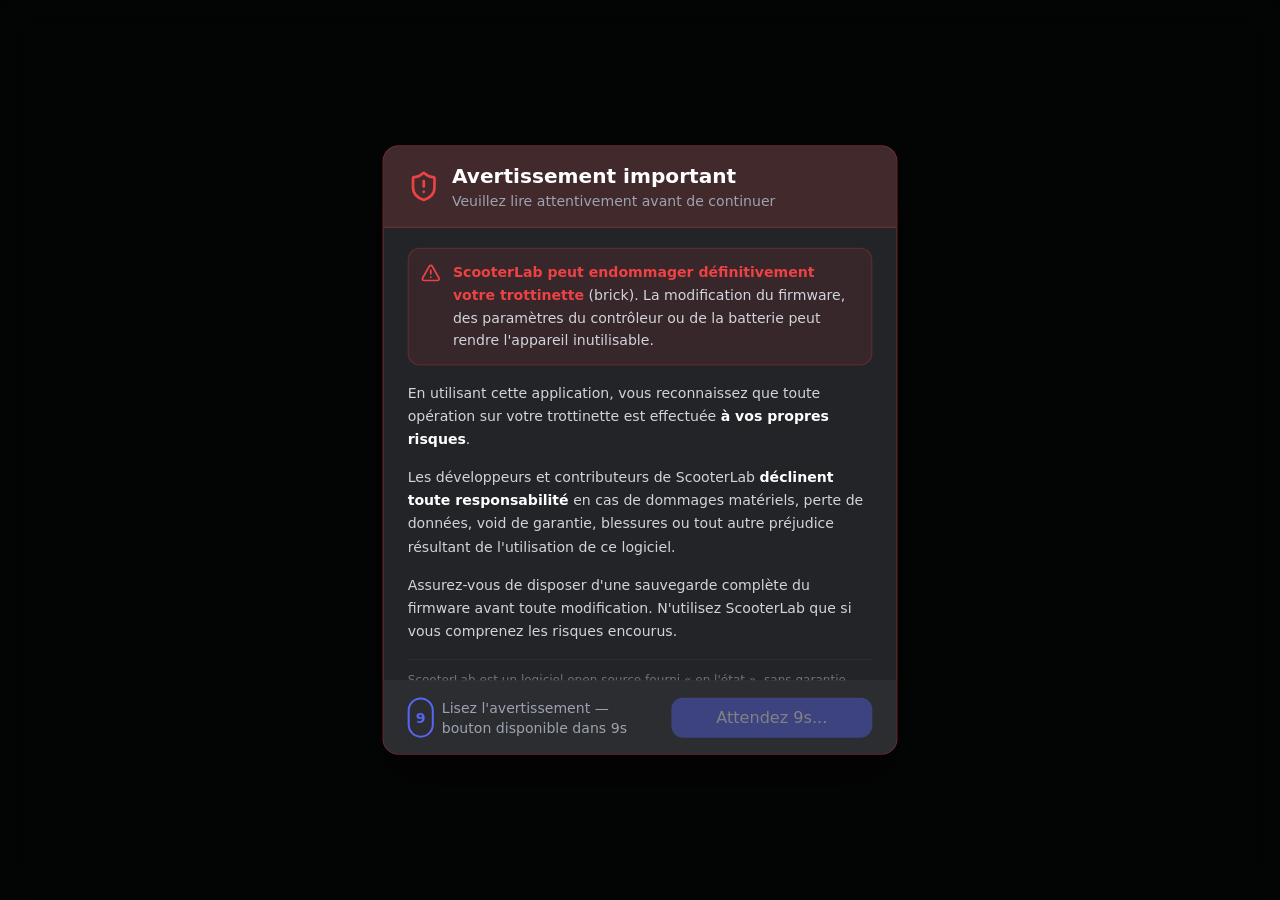
==== app/index.html @ 697a250a "deploy: radiateurdeclio-lang/scooterlab@ceca004b50b285045d79c290aec0c08822aff042" ====
<!doctype html>
<html lang="en" class="dark">
  <head>
    <meta charset="UTF-8" />
    <link rel="icon" type="image/svg+xml" href="/app/scooterlab.svg" />
    <meta name="viewport" content="width=device-width, initial-scale=1.0" />
    <title>ScooterLab</title>
    <script type="module" crossorigin src="/app/assets/index-BvXPfKAX.js"></script>
    <link rel="stylesheet" crossorigin href="/app/assets/index-wMk4Keot.css">
  </head>
  <body class="bg-surface text-gray-100 antialiased">
    <div id="root"></div>
  </body>
</html>
---- app/assets/index-wMk4Keot.css ----
*,:before,:after{--tw-border-spacing-x: 0;--tw-border-spacing-y: 0;--tw-translate-x: 0;--tw-translate-y: 0;--tw-rotate: 0;--tw-skew-x: 0;--tw-skew-y: 0;--tw-scale-x: 1;--tw-scale-y: 1;--tw-pan-x: ;--tw-pan-y: ;--tw-pinch-zoom: ;--tw-scroll-snap-strictness: proximity;--tw-gradient-from-position: ;--tw-gradient-via-position: ;--tw-gradient-to-position: ;--tw-ordinal: ;--tw-slashed-zero: ;--tw-numeric-figure: ;--tw-numeric-spacing: ;--tw-numeric-fraction: ;--tw-ring-inset: ;--tw-ring-offset-width: 0px;--tw-ring-offset-color: #fff;--tw-ring-color: rgb(59 130 246 / .5);--tw-ring-offset-shadow: 0 0 #0000;--tw-ring-shadow: 0 0 #0000;--tw-shadow: 0 0 #0000;--tw-shadow-colored: 0 0 #0000;--tw-blur: ;--tw-brightness: ;--tw-contrast: ;--tw-grayscale: ;--tw-hue-rotate: ;--tw-invert: ;--tw-saturate: ;--tw-sepia: ;--tw-drop-shadow: ;--tw-backdrop-blur: ;--tw-backdrop-brightness: ;--tw-backdrop-contrast: ;--tw-backdrop-grayscale: ;--tw-backdrop-hue-rotate: ;--tw-backdrop-invert: ;--tw-backdrop-opacity: ;--tw-backdrop-saturate: ;--tw-backdrop-sepia: ;--tw-contain-size: ;--tw-contain-layout: ;--tw-contain-paint: ;--tw-contain-style: }::backdrop{--tw-border-spacing-x: 0;--tw-border-spacing-y: 0;--tw-translate-x: 0;--tw-translate-y: 0;--tw-rotate: 0;--tw-skew-x: 0;--tw-skew-y: 0;--tw-scale-x: 1;--tw-scale-y: 1;--tw-pan-x: ;--tw-pan-y: ;--tw-pinch-zoom: ;--tw-scroll-snap-strictness: proximity;--tw-gradient-from-position: ;--tw-gradient-via-position: ;--tw-gradient-to-position: ;--tw-ordinal: ;--tw-slashed-zero: ;--tw-numeric-figure: ;--tw-numeric-spacing: ;--tw-numeric-fraction: ;--tw-ring-inset: ;--tw-ring-offset-width: 0px;--tw-ring-offset-color: #fff;--tw-ring-color: rgb(59 130 246 / .5);--tw-ring-offset-shadow: 0 0 #0000;--tw-ring-shadow: 0 0 #0000;--tw-shadow: 0 0 #0000;--tw-shadow-colored: 0 0 #0000;--tw-blur: ;--tw-brightness: ;--tw-contrast: ;--tw-grayscale: ;--tw-hue-rotate: ;--tw-invert: ;--tw-saturate: ;--tw-sepia: ;--tw-drop-shadow: ;--tw-backdrop-blur: ;--tw-backdrop-brightness: ;--tw-backdrop-contrast: ;--tw-backdrop-grayscale: ;--tw-backdrop-hue-rotate: ;--tw-backdrop-invert: ;--tw-backdrop-opacity: ;--tw-backdrop-saturate: ;--tw-backdrop-sepia: ;--tw-contain-size: ;--tw-contain-layout: ;--tw-contain-paint: ;--tw-contain-style: }*,:before,:after{box-sizing:border-box;border-width:0;border-style:solid;border-color:#e5e7eb}:before,:after{--tw-content: ""}html,:host{line-height:1.5;-webkit-text-size-adjust:100%;-moz-tab-size:4;-o-tab-size:4;tab-size:4;font-family:Segoe UI,system-ui,-apple-system,sans-serif;font-feature-settings:normal;font-variation-settings:normal;-webkit-tap-highlight-color:transparent}body{margin:0;line-height:inherit}hr{height:0;color:inherit;border-top-width:1px}abbr:where([title]){-webkit-text-decoration:underline dotted;text-decoration:underline dotted}h1,h2,h3,h4,h5,h6{font-size:inherit;font-weight:inherit}a{color:inherit;text-decoration:inherit}b,strong{font-weight:bolder}code,kbd,samp,pre{font-family:Cascadia Code,Consolas,monospace;font-feature-settings:normal;font-variation-settings:normal;font-size:1em}small{font-size:80%}sub,sup{font-size:75%;line-height:0;position:relative;vertical-align:baseline}sub{bottom:-.25em}sup{top:-.5em}table{text-indent:0;border-color:inherit;border-collapse:collapse}button,input,optgroup,select,textarea{font-family:inherit;font-feature-settings:inherit;font-variation-settings:inherit;font-size:100%;font-weight:inherit;line-height:inherit;letter-spacing:inherit;color:inherit;margin:0;padding:0}button,select{text-transform:none}button,input:where([type=button]),input:where([type=reset]),input:where([type=submit]){-webkit-appearance:button;background-color:transparent;background-image:none}:-moz-focusring{outline:auto}:-moz-ui-invalid{box-shadow:none}progress{vertical-align:baseline}::-webkit-inner-spin-button,::-webkit-outer-spin-button{height:auto}[type=search]{-webkit-appearance:textfield;outline-offset:-2px}::-webkit-search-decoration{-webkit-appearance:none}::-webkit-file-upload-button{-webkit-appearance:button;font:inherit}summary{display:list-item}blockquote,dl,dd,h1,h2,h3,h4,h5,h6,hr,figure,p,pre{margin:0}fieldset{margin:0;padding:0}legend{padding:0}ol,ul,menu{list-style:none;margin:0;padding:0}dialog{padding:0}textarea{resize:vertical}input::-moz-placeholder,textarea::-moz-placeholder{opacity:1;color:#9ca3af}input::placeholder,textarea::placeholder{opacity:1;color:#9ca3af}button,[role=button]{cursor:pointer}:disabled{cursor:default}img,svg,video,canvas,audio,iframe,embed,object{display:block;vertical-align:middle}img,video{max-width:100%;height:auto}[hidden]:where(:not([hidden=until-found])){display:none}*{--tw-border-opacity: 1;border-color:rgb(46 48 53 / var(--tw-border-opacity, 1))}body{overflow:hidden;--tw-bg-opacity: 1;background-color:rgb(26 27 30 / var(--tw-bg-opacity, 1));--tw-text-opacity: 1;color:rgb(243 244 246 / var(--tw-text-opacity, 1))}::-webkit-scrollbar{height:.5rem;width:.5rem}::-webkit-scrollbar-track{background-color:transparent}::-webkit-scrollbar-thumb{border-radius:9999px;--tw-bg-opacity: 1;background-color:rgb(63 65 71 / var(--tw-bg-opacity, 1))}::-webkit-scrollbar-thumb:hover{--tw-bg-opacity: 1;background-color:rgb(53 55 60 / var(--tw-bg-opacity, 1))}.glass-panel{border-radius:16px;border-width:1px;--tw-border-opacity: 1;border-color:rgb(46 48 53 / var(--tw-border-opacity, 1));background-color:#232428cc;--tw-backdrop-blur: blur(12px);backdrop-filter:var(--tw-backdrop-blur) var(--tw-backdrop-brightness) var(--tw-backdrop-contrast) var(--tw-backdrop-grayscale) var(--tw-backdrop-hue-rotate) var(--tw-backdrop-invert) var(--tw-backdrop-opacity) var(--tw-backdrop-saturate) var(--tw-backdrop-sepia)}.nav-item{display:flex;align-items:center;gap:.75rem;border-radius:12px;padding:.625rem .75rem;--tw-text-opacity: 1;color:rgb(156 163 175 / var(--tw-text-opacity, 1));transition-property:all;transition-timing-function:cubic-bezier(.4,0,.2,1);transition-duration:.2s}.nav-item:hover{--tw-bg-opacity: 1;background-color:rgb(53 55 60 / var(--tw-bg-opacity, 1));--tw-text-opacity: 1;color:rgb(243 244 246 / var(--tw-text-opacity, 1))}.nav-item-active{border-width:1px;border-color:#5865f233;background-color:#5865f226;--tw-text-opacity: 1;color:rgb(114 137 218 / var(--tw-text-opacity, 1))}.stat-card{border-radius:16px;border-width:1px;--tw-border-opacity: 1;border-color:rgb(46 48 53 / var(--tw-border-opacity, 1));background-color:#232428cc;--tw-backdrop-blur: blur(12px);backdrop-filter:var(--tw-backdrop-blur) var(--tw-backdrop-brightness) var(--tw-backdrop-contrast) var(--tw-backdrop-grayscale) var(--tw-backdrop-hue-rotate) var(--tw-backdrop-invert) var(--tw-backdrop-opacity) var(--tw-backdrop-saturate) var(--tw-backdrop-sepia);display:flex;flex-direction:column;gap:.25rem;padding:1rem}.btn-primary{border-radius:12px;--tw-bg-opacity: 1;background-color:rgb(88 101 242 / var(--tw-bg-opacity, 1));padding:.5rem 1rem;font-weight:500;--tw-text-opacity: 1;color:rgb(255 255 255 / var(--tw-text-opacity, 1));transition-property:all;transition-timing-function:cubic-bezier(.4,0,.2,1);transition-duration:.2s}.btn-primary:hover{--tw-bg-opacity: 1;background-color:rgb(71 82 196 / var(--tw-bg-opacity, 1))}.btn-primary:active{--tw-scale-x: .98;--tw-scale-y: .98;transform:translate(var(--tw-translate-x),var(--tw-translate-y)) rotate(var(--tw-rotate)) skew(var(--tw-skew-x)) skewY(var(--tw-skew-y)) scaleX(var(--tw-scale-x)) scaleY(var(--tw-scale-y))}.btn-primary:disabled{cursor:not-allowed;opacity:.5}.btn-secondary{border-radius:12px;border-width:1px;--tw-border-opacity: 1;border-color:rgb(46 48 53 / var(--tw-border-opacity, 1));--tw-bg-opacity: 1;background-color:rgb(43 45 49 / var(--tw-bg-opacity, 1));padding:.5rem 1rem;font-weight:500;--tw-text-opacity: 1;color:rgb(229 231 235 / var(--tw-text-opacity, 1));transition-property:all;transition-timing-function:cubic-bezier(.4,0,.2,1);transition-duration:.2s}.btn-secondary:hover{--tw-bg-opacity: 1;background-color:rgb(53 55 60 / var(--tw-bg-opacity, 1))}.btn-danger{border-radius:12px;border-width:1px;border-color:#ed42454d;background-color:#ed424533;padding:.5rem 1rem;font-weight:500;--tw-text-opacity: 1;color:rgb(237 66 69 / var(--tw-text-opacity, 1));transition-property:all;transition-timing-function:cubic-bezier(.4,0,.2,1);transition-duration:.2s}.btn-danger:hover{background-color:#ed42454d}.input-field{width:100%;border-radius:12px;border-width:1px;--tw-border-opacity: 1;border-color:rgb(46 48 53 / var(--tw-border-opacity, 1));--tw-bg-opacity: 1;background-color:rgb(43 45 49 / var(--tw-bg-opacity, 1));padding:.5rem .75rem;--tw-text-opacity: 1;color:rgb(243 244 246 / var(--tw-text-opacity, 1))}.input-field::-moz-placeholder{--tw-placeholder-opacity: 1;color:rgb(107 114 128 / var(--tw-placeholder-opacity, 1))}.input-field::placeholder{--tw-placeholder-opacity: 1;color:rgb(107 114 128 / var(--tw-placeholder-opacity, 1))}.input-field{transition-property:color,background-color,border-color,text-decoration-color,fill,stroke;transition-timing-function:cubic-bezier(.4,0,.2,1);transition-duration:.15s}.input-field:focus{border-color:#5865f280;outline:2px solid transparent;outline-offset:2px}.fixed{position:fixed}.inset-0{inset:0}.z-\[9999\]{z-index:9999}.m-3{margin:.75rem}.mx-3{margin-left:.75rem;margin-right:.75rem}.my-4{margin-top:1rem;margin-bottom:1rem}.mb-1{margin-bottom:.25rem}.mb-2{margin-bottom:.5rem}.mb-3{margin-bottom:.75rem}.mb-4{margin-bottom:1rem}.mb-6{margin-bottom:1.5rem}.ml-1{margin-left:.25rem}.mt-0\.5{margin-top:.125rem}.mt-1{margin-top:.25rem}.mt-2{margin-top:.5rem}.mt-3{margin-top:.75rem}.mt-4{margin-top:1rem}.block{display:block}.inline-block{display:inline-block}.flex{display:flex}.grid{display:grid}.h-10{height:2.5rem}.h-12{height:3rem}.h-16{height:4rem}.h-2{height:.5rem}.h-4{height:1rem}.h-48{height:12rem}.h-5{height:1.25rem}.h-6{height:1.5rem}.h-8{height:2rem}.h-9{height:2.25rem}.h-screen{height:100vh}.max-h-96{max-height:24rem}.max-h-\[50vh\]{max-height:50vh}.max-h-\[60vh\]{max-height:60vh}.w-10{width:2.5rem}.w-12{width:3rem}.w-16{width:4rem}.w-2{width:.5rem}.w-24{width:6rem}.w-4{width:1rem}.w-5{width:1.25rem}.w-6{width:1.5rem}.w-8{width:2rem}.w-9{width:2.25rem}.w-full{width:100%}.min-w-\[200px\]{min-width:200px}.max-w-lg{max-width:32rem}.max-w-md{max-width:28rem}.flex-1{flex:1 1 0%}.shrink-0{flex-shrink:0}.rotate-180{--tw-rotate: 180deg;transform:translate(var(--tw-translate-x),var(--tw-translate-y)) rotate(var(--tw-rotate)) skew(var(--tw-skew-x)) skewY(var(--tw-skew-y)) scaleX(var(--tw-scale-x)) scaleY(var(--tw-scale-y))}@keyframes pulse{50%{opacity:.5}}.animate-pulse{animation:pulse 2s cubic-bezier(.4,0,.6,1) infinite}@keyframes pulseSoft{0%,to{opacity:1}50%{opacity:.6}}.animate-pulse-soft{animation:pulseSoft 2s ease-in-out infinite}@keyframes spin{to{transform:rotate(360deg)}}.animate-spin{animation:spin 1s linear infinite}.cursor-pointer{cursor:pointer}.list-inside{list-style-position:inside}.list-disc{list-style-type:disc}.grid-cols-1{grid-template-columns:repeat(1,minmax(0,1fr))}.grid-cols-2{grid-template-columns:repeat(2,minmax(0,1fr))}.flex-col{flex-direction:column}.flex-wrap{flex-wrap:wrap}.items-start{align-items:flex-start}.items-center{align-items:center}.justify-center{justify-content:center}.justify-between{justify-content:space-between}.gap-2{gap:.5rem}.gap-3{gap:.75rem}.gap-4{gap:1rem}.space-y-1>:not([hidden])~:not([hidden]){--tw-space-y-reverse: 0;margin-top:calc(.25rem * calc(1 - var(--tw-space-y-reverse)));margin-bottom:calc(.25rem * var(--tw-space-y-reverse))}.space-y-2>:not([hidden])~:not([hidden]){--tw-space-y-reverse: 0;margin-top:calc(.5rem * calc(1 - var(--tw-space-y-reverse)));margin-bottom:calc(.5rem * var(--tw-space-y-reverse))}.space-y-3>:not([hidden])~:not([hidden]){--tw-space-y-reverse: 0;margin-top:calc(.75rem * calc(1 - var(--tw-space-y-reverse)));margin-bottom:calc(.75rem * var(--tw-space-y-reverse))}.space-y-4>:not([hidden])~:not([hidden]){--tw-space-y-reverse: 0;margin-top:calc(1rem * calc(1 - var(--tw-space-y-reverse)));margin-bottom:calc(1rem * var(--tw-space-y-reverse))}.overflow-hidden{overflow:hidden}.overflow-y-auto{overflow-y:auto}.truncate{overflow:hidden;text-overflow:ellipsis;white-space:nowrap}.break-all{word-break:break-all}.rounded-2xl{border-radius:16px}.rounded-full{border-radius:9999px}.rounded-lg{border-radius:.5rem}.rounded-xl{border-radius:12px}.border{border-width:1px}.border-2{border-width:2px}.border-b{border-bottom-width:1px}.border-r{border-right-width:1px}.border-t{border-top-width:1px}.border-accent{--tw-border-opacity: 1;border-color:rgb(88 101 242 / var(--tw-border-opacity, 1))}.border-accent\/30{border-color:#5865f24d}.border-border-subtle{--tw-border-opacity: 1;border-color:rgb(46 48 53 / var(--tw-border-opacity, 1))}.border-border-subtle\/50{border-color:#2e303580}.border-danger\/25{border-color:#ed424540}.border-danger\/30{border-color:#ed42454d}.border-danger\/40{border-color:#ed424566}.border-info\/30{border-color:#00b0f44d}.border-red-400\/30{border-color:#f871714d}.border-success\/30{border-color:#3ba55d4d}.border-warning\/30{border-color:#faa81a4d}.border-t-transparent{border-top-color:transparent}.bg-accent{--tw-bg-opacity: 1;background-color:rgb(88 101 242 / var(--tw-bg-opacity, 1))}.bg-accent\/10{background-color:#5865f21a}.bg-accent\/15{background-color:#5865f226}.bg-accent\/20{background-color:#5865f233}.bg-black\/85{background-color:#000000d9}.bg-danger\/10{background-color:#ed42451a}.bg-danger\/15{background-color:#ed424526}.bg-danger\/20{background-color:#ed424533}.bg-gray-500{--tw-bg-opacity: 1;background-color:rgb(107 114 128 / var(--tw-bg-opacity, 1))}.bg-info\/15{background-color:#00b0f426}.bg-success{--tw-bg-opacity: 1;background-color:rgb(59 165 93 / var(--tw-bg-opacity, 1))}.bg-success\/10{background-color:#3ba55d1a}.bg-success\/20{background-color:#3ba55d33}.bg-surface{--tw-bg-opacity: 1;background-color:rgb(26 27 30 / var(--tw-bg-opacity, 1))}.bg-surface-overlay{--tw-bg-opacity: 1;background-color:rgb(43 45 49 / var(--tw-bg-opacity, 1))}.bg-surface-raised{--tw-bg-opacity: 1;background-color:rgb(35 36 40 / var(--tw-bg-opacity, 1))}.bg-warning{--tw-bg-opacity: 1;background-color:rgb(250 168 26 / var(--tw-bg-opacity, 1))}.bg-warning\/10{background-color:#faa81a1a}.bg-warning\/15{background-color:#faa81a26}.bg-warning\/20{background-color:#faa81a33}.bg-gradient-to-br{background-image:linear-gradient(to bottom right,var(--tw-gradient-stops))}.from-accent{--tw-gradient-from: #5865f2 var(--tw-gradient-from-position);--tw-gradient-to: rgb(88 101 242 / 0) var(--tw-gradient-to-position);--tw-gradient-stops: var(--tw-gradient-from), var(--tw-gradient-to)}.from-surface{--tw-gradient-from: #1a1b1e var(--tw-gradient-from-position);--tw-gradient-to: rgb(26 27 30 / 0) var(--tw-gradient-to-position);--tw-gradient-stops: var(--tw-gradient-from), var(--tw-gradient-to)}.via-surface{--tw-gradient-to: rgb(26 27 30 / 0) var(--tw-gradient-to-position);--tw-gradient-stops: var(--tw-gradient-from), #1a1b1e var(--tw-gradient-via-position), var(--tw-gradient-to)}.to-\[\#12131a\]{--tw-gradient-to: #12131a var(--tw-gradient-to-position)}.to-accent-muted{--tw-gradient-to: #7289da var(--tw-gradient-to-position)}.\!p-4{padding:1rem!important}.p-2{padding:.5rem}.p-3{padding:.75rem}.p-4{padding:1rem}.p-5{padding:1.25rem}.p-6{padding:1.5rem}.px-2{padding-left:.5rem;padding-right:.5rem}.px-3{padding-left:.75rem;padding-right:.75rem}.px-4{padding-left:1rem;padding-right:1rem}.px-6{padding-left:1.5rem;padding-right:1.5rem}.py-0\.5{padding-top:.125rem;padding-bottom:.125rem}.py-1{padding-top:.25rem;padding-bottom:.25rem}.py-1\.5{padding-top:.375rem;padding-bottom:.375rem}.py-16{padding-top:4rem;padding-bottom:4rem}.py-2{padding-top:.5rem;padding-bottom:.5rem}.py-4{padding-top:1rem;padding-bottom:1rem}.py-5{padding-top:1.25rem;padding-bottom:1.25rem}.pt-3{padding-top:.75rem}.pt-4{padding-top:1rem}.text-center{text-align:center}.font-mono{font-family:Cascadia Code,Consolas,monospace}.text-2xl{font-size:1.5rem;line-height:2rem}.text-3xl{font-size:1.875rem;line-height:2.25rem}.text-lg{font-size:1.125rem;line-height:1.75rem}.text-sm{font-size:.875rem;line-height:1.25rem}.text-xl{font-size:1.25rem;line-height:1.75rem}.text-xs{font-size:.75rem;line-height:1rem}.font-bold{font-weight:700}.font-medium{font-weight:500}.font-normal{font-weight:400}.font-semibold{font-weight:600}.uppercase{text-transform:uppercase}.leading-relaxed{line-height:1.625}.tracking-tight{letter-spacing:-.025em}.tracking-wider{letter-spacing:.05em}.text-accent{--tw-text-opacity: 1;color:rgb(88 101 242 / var(--tw-text-opacity, 1))}.text-accent-muted{--tw-text-opacity: 1;color:rgb(114 137 218 / var(--tw-text-opacity, 1))}.text-danger{--tw-text-opacity: 1;color:rgb(237 66 69 / var(--tw-text-opacity, 1))}.text-gray-100{--tw-text-opacity: 1;color:rgb(243 244 246 / var(--tw-text-opacity, 1))}.text-gray-200{--tw-text-opacity: 1;color:rgb(229 231 235 / var(--tw-text-opacity, 1))}.text-gray-300{--tw-text-opacity: 1;color:rgb(209 213 219 / var(--tw-text-opacity, 1))}.text-gray-400{--tw-text-opacity: 1;color:rgb(156 163 175 / var(--tw-text-opacity, 1))}.text-gray-500{--tw-text-opacity: 1;color:rgb(107 114 128 / var(--tw-text-opacity, 1))}.text-gray-600{--tw-text-opacity: 1;color:rgb(75 85 99 / var(--tw-text-opacity, 1))}.text-info{--tw-text-opacity: 1;color:rgb(0 176 244 / var(--tw-text-opacity, 1))}.text-red-400{--tw-text-opacity: 1;color:rgb(248 113 113 / var(--tw-text-opacity, 1))}.text-success{--tw-text-opacity: 1;color:rgb(59 165 93 / var(--tw-text-opacity, 1))}.text-warning{--tw-text-opacity: 1;color:rgb(250 168 26 / var(--tw-text-opacity, 1))}.text-white{--tw-text-opacity: 1;color:rgb(255 255 255 / var(--tw-text-opacity, 1))}.antialiased{-webkit-font-smoothing:antialiased;-moz-osx-font-smoothing:grayscale}.accent-accent{accent-color:#5865f2}.shadow-2xl{--tw-shadow: 0 25px 50px -12px rgb(0 0 0 / .25);--tw-shadow-colored: 0 25px 50px -12px var(--tw-shadow-color);box-shadow:var(--tw-ring-offset-shadow, 0 0 #0000),var(--tw-ring-shadow, 0 0 #0000),var(--tw-shadow)}.\!filter{filter:var(--tw-blur) var(--tw-brightness) var(--tw-contrast) var(--tw-grayscale) var(--tw-hue-rotate) var(--tw-invert) var(--tw-saturate) var(--tw-sepia) var(--tw-drop-shadow)!important}.filter{filter:var(--tw-blur) var(--tw-brightness) var(--tw-contrast) var(--tw-grayscale) var(--tw-hue-rotate) var(--tw-invert) var(--tw-saturate) var(--tw-sepia) var(--tw-drop-shadow)}.backdrop-blur-md{--tw-backdrop-blur: blur(12px);backdrop-filter:var(--tw-backdrop-blur) var(--tw-backdrop-brightness) var(--tw-backdrop-contrast) var(--tw-backdrop-grayscale) var(--tw-backdrop-hue-rotate) var(--tw-backdrop-invert) var(--tw-backdrop-opacity) var(--tw-backdrop-saturate) var(--tw-backdrop-sepia)}.transition{transition-property:color,background-color,border-color,text-decoration-color,fill,stroke,opacity,box-shadow,transform,filter,backdrop-filter;transition-timing-function:cubic-bezier(.4,0,.2,1);transition-duration:.15s}.transition-all{transition-property:all;transition-timing-function:cubic-bezier(.4,0,.2,1);transition-duration:.15s}.transition-colors{transition-property:color,background-color,border-color,text-decoration-color,fill,stroke;transition-timing-function:cubic-bezier(.4,0,.2,1);transition-duration:.15s}.transition-transform{transition-property:transform;transition-timing-function:cubic-bezier(.4,0,.2,1);transition-duration:.15s}.hover\:bg-surface-hover:hover{--tw-bg-opacity: 1;background-color:rgb(53 55 60 / var(--tw-bg-opacity, 1))}.hover\:text-white:hover{--tw-text-opacity: 1;color:rgb(255 255 255 / var(--tw-text-opacity, 1))}.hover\:underline:hover{text-decoration-line:underline}.disabled\:cursor-not-allowed:disabled{cursor:not-allowed}.disabled\:opacity-40:disabled{opacity:.4}@media(min-width:640px){.sm\:w-auto{width:auto}.sm\:flex-row{flex-direction:row}}@media(min-width:768px){.md\:col-span-2{grid-column:span 2 / span 2}.md\:grid-cols-3{grid-template-columns:repeat(3,minmax(0,1fr))}.md\:grid-cols-4{grid-template-columns:repeat(4,minmax(0,1fr))}.md\:grid-cols-5{grid-template-columns:repeat(5,minmax(0,1fr))}}@media(min-width:1024px){.lg\:col-span-2{grid-column:span 2 / span 2}.lg\:grid-cols-2{grid-template-columns:repeat(2,minmax(0,1fr))}.lg\:grid-cols-3{grid-template-columns:repeat(3,minmax(0,1fr))}.lg\:grid-cols-5{grid-template-columns:repeat(5,minmax(0,1fr))}}
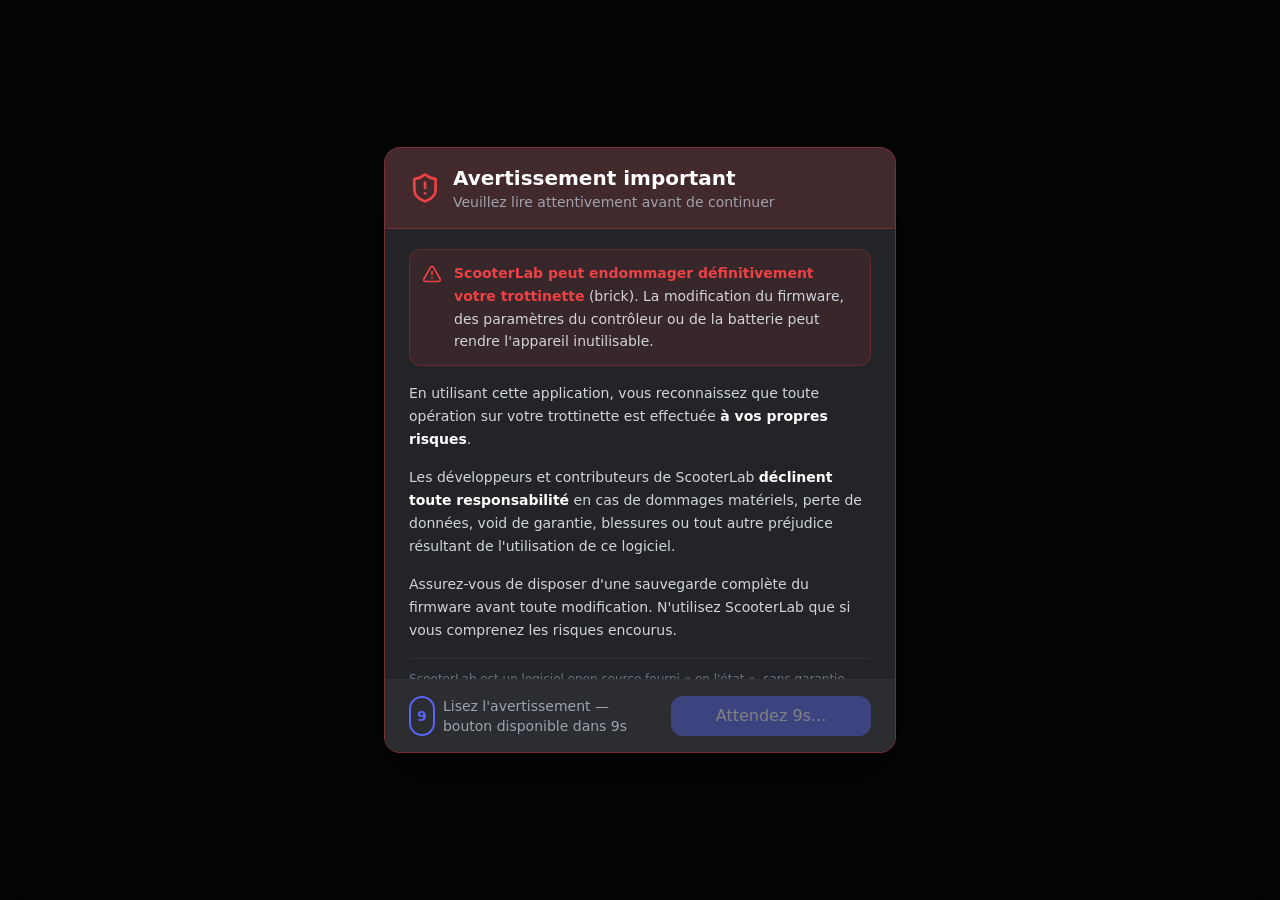
==== commit 932360cb: "deploy: radiateurdeclio-lang/scooterlab@ecf0bfdd75764f31ad997e5c7c1726c0af4bbdf0" ====
--- a/app/index.html
+++ b/app/index.html
@@ -5,7 +5,7 @@
     <link rel="icon" type="image/svg+xml" href="/app/scooterlab.svg" />
     <meta name="viewport" content="width=device-width, initial-scale=1.0" />
     <title>ScooterLab</title>
-    <script type="module" crossorigin src="/app/assets/index-BvXPfKAX.js"></script>
+    <script type="module" crossorigin src="/app/assets/index-80l8ryNZ.js"></script>
     <link rel="stylesheet" crossorigin href="/app/assets/index-wMk4Keot.css">
   </head>
   <body class="bg-surface text-gray-100 antialiased">
